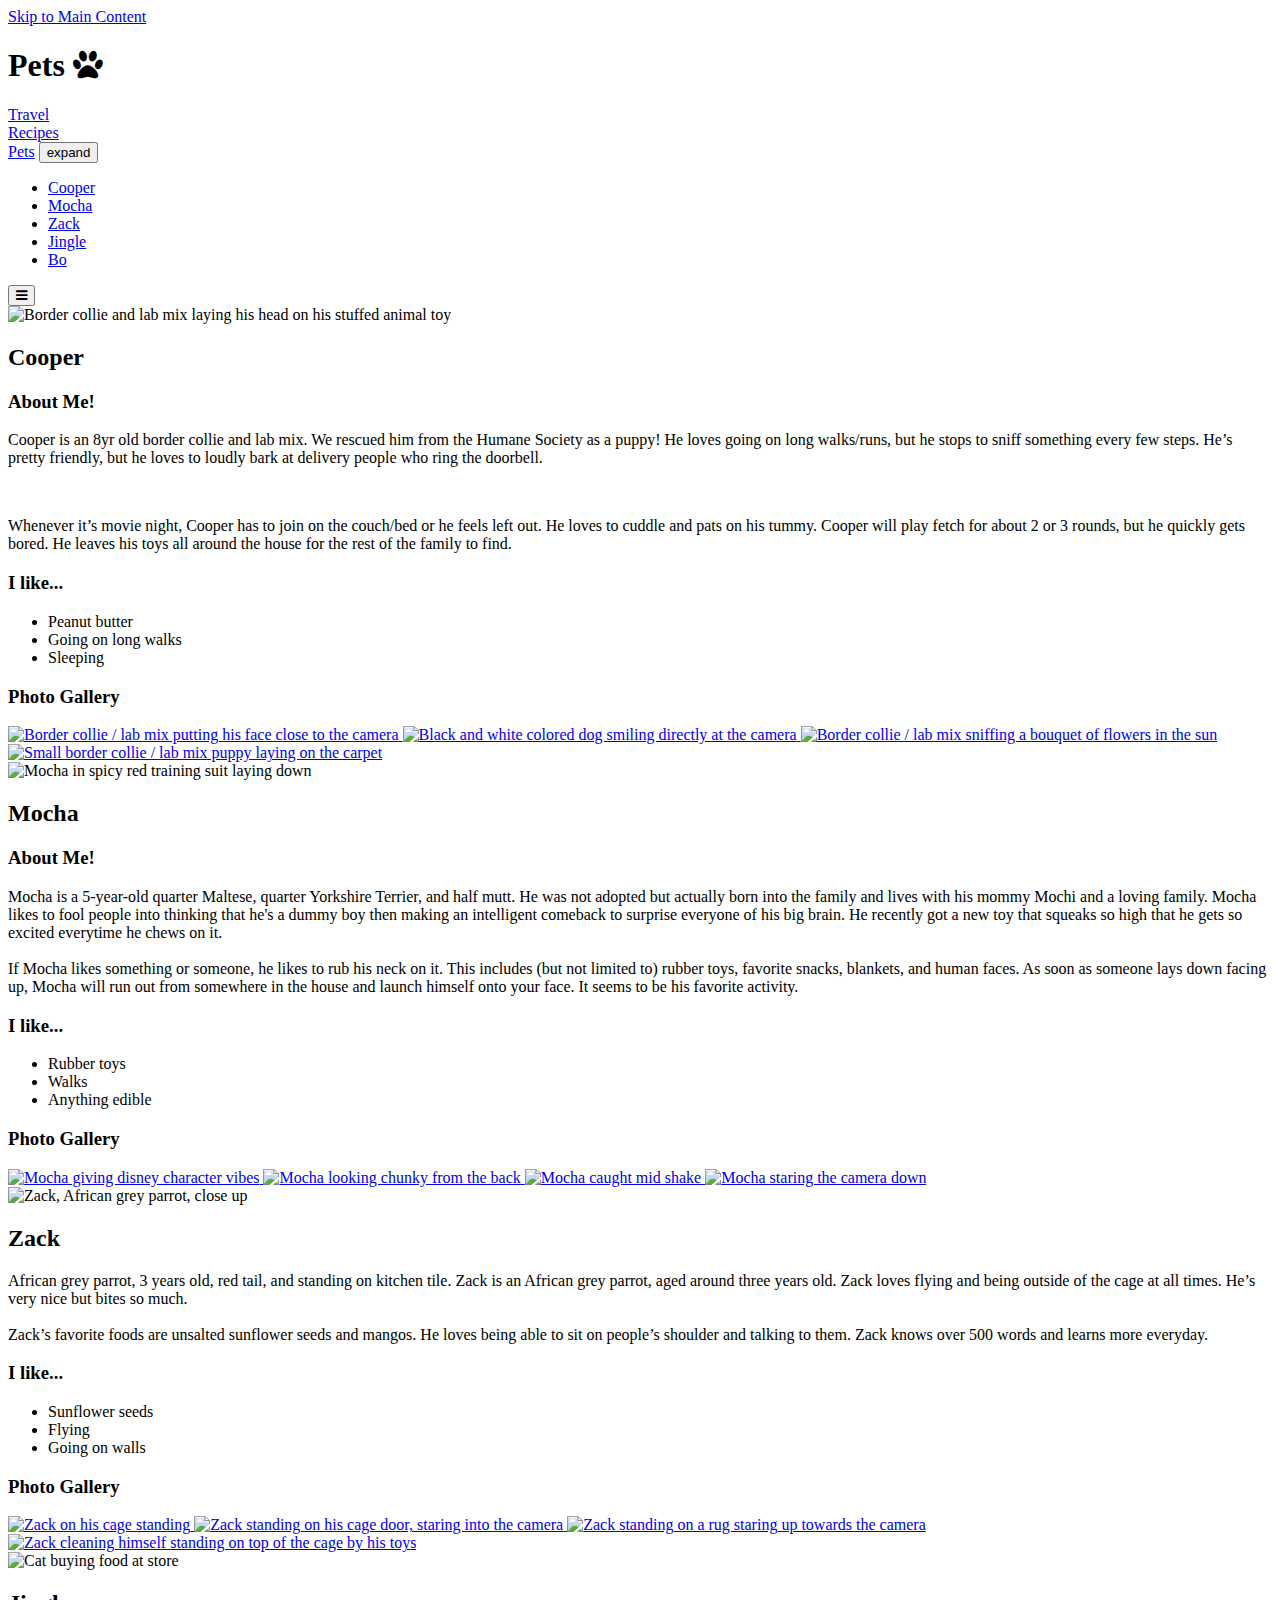
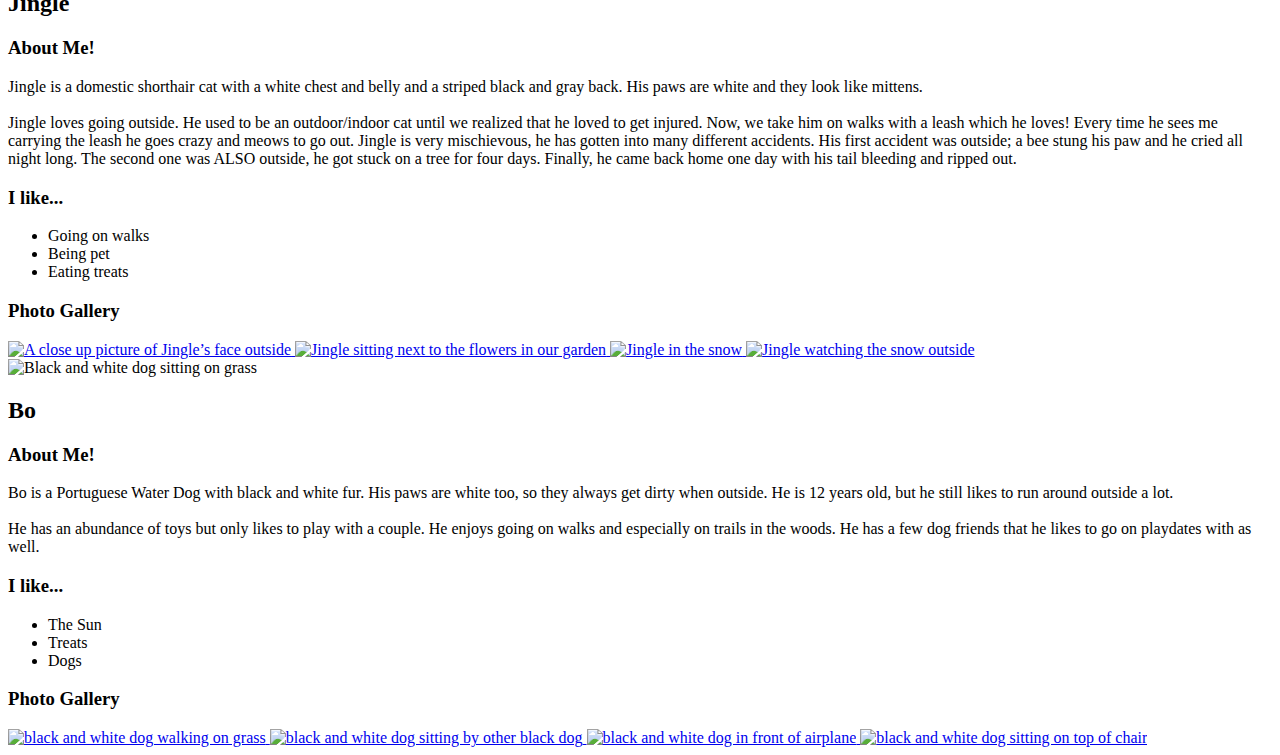
==== pets.html @ 51d429cd "Add files via upload" ====
<!DOCTYPE html>
<html lang="en">
<head>
    <meta charset="UTF-8">
    <meta name="viewport" content="width=device-width, initial-scale=1.0">
    <link href="dist/css/lightbox.css" rel="stylesheet">
    <link rel="stylesheet" href="css/reset.css">
    <link rel="stylesheet" href="css/style1.css">
    <link rel="stylesheet" href="https://cdnjs.cloudflare.com/ajax/libs/font-awesome/4.7.0/css/font-awesome.min.css">
    <link rel="stylesheet" href="https://fonts.googleapis.com/css2?family=Barlow+Condensed:wght@600&family=Montserrat:wght@300&display=swap">
    <title>Pets</title>
</head>
<body>
    <a href ="#main" id= "skip" >Skip to Main Content</a>
    <nav>
            <div class="topnav">
                <h1>Pets
                    <i class="fa fa-paw"></i></h1>
                <!-- Navigation links (hidden by default) -->
                <div id="myLinks">
                    <li class="head">
                        <a href="index.html">Travel</a>
                      </li>
                    <li class="head">
                        <a href="recipes.html">Recipes</a>
                    </li>
                    <li class="current head">
                        <a href="pets.html">Pets</a>
                        <button class="accordion">expand</button>
                        <div class="panel">
                            <ul class="column_list">
                                <li><a href ="#cooper">Cooper</a></li>
                                <li><a href ="#mocha">Mocha</a></li>
                                <li><a href ="#zack">Zack</a></li>
                                <li><a href ="#jingle">Jingle</a></li>
                                <li><a href ="#bo">Bo</a></li>
                            </ul>
                        </div>
                    </li>
                </div>
                <!-- "Hamburger menu" / "Bar icon" to toggle the navigation links -->
                <button class="icon" onclick="myFunction()" aria-label="Toggle Navigation Menu">
                <i class="fa fa-bars" alt="Hamburger menu link"></i>
                </a>
            </div>

    </nav>

    <main id="main">
        <div id="cooper" class="pet_name">
            <div class="pet_thumb">
                <img src ="images/cooper.jpeg" alt="Border collie and lab mix laying his head on his stuffed animal toy" width="400">
                <h2>Cooper</h2>
            </div>
            <div class="tile">
                <div class="tile__face tile__face--front">
                    <h3>About Me!</h3>
            
                    <p>Cooper is an 8yr old border collie and lab mix. We rescued him from the Humane Society as a puppy! He loves going on long walks/runs, but he stops to sniff something every few steps. He’s pretty friendly, but he loves to loudly bark at delivery people who ring the doorbell.</p> 
                    <br>
                    <p>Whenever it’s movie night, Cooper has to join on the couch/bed or he feels left out. He loves to cuddle and pats on his tummy. Cooper will play fetch for about 2 or 3 rounds, but he quickly gets bored. He leaves his toys all around the house for the rest of the family to find.</p>
        
                </div>
                <div class="tile__face tile__face--back">
                    <h3>I like...</h3>
                    <ul class="likes">
                        <li>Peanut butter</li>
                        <li>Going on long walks</li>
                        <li>Sleeping</li>
                    </ul>
                </div>
            </div>
        </div>

            
        <h3>Photo Gallery</h3>
        <div class="pets_gallery">
            <a href = "images/cooper_closeup.JPG" target="_blank" data-lightbox="cooper" data-title="Cooper Up-close" data-alt="Border collie / lab mix putting his face close to the camera">
                <img src ="images/cooper_closeup.JPG" alt="Border collie / lab mix putting his face close to the camera" width="200">
            </a>
            <a href = "images/cooper_smiling.JPG" target="_blank" data-lightbox="cooper" data-title="Cooper Smiling" data-alt="Black and white colored dog smiling directly at the camera">
                <img src ="images/cooper_smiling.JPG" alt="Black and white colored dog smiling directly at the camera" width="200">
            </a>
            <a href = "images/cooper_flowers.jpeg" target="_blank" data-lightbox="cooper" data-title="Cooper and Flowers" data-alt="Border collie / lab mix sniffing a bouquet of flowers in the sun">
                <img src ="images/cooper_flowers.jpeg" alt="Border collie / lab mix sniffing a bouquet of flowers in the sun" width="200">
            </a>
            <a href = "images/cooper_puppy.JPG" target="_blank" data-lightbox="cooper" data-title="Baby Cooper" data-alt="Small border collie / lab mix puppy laying on the carpet">
                <img src ="images/cooper_puppy.JPG" alt="Small border collie / lab mix puppy laying on the carpet" width="200">
            </a>
        </div>
        

        <div id="mocha" class="pet_name">
            <div class="pet_thumb">
                <img src="images/mocha.jpeg" width = "400" alt="Mocha in spicy red training suit laying down">
                <h2>Mocha</h2>
            </div>
            <div class="tile">
                <div class="tile__face tile__face--front">
                    <h3>About Me!</h3>
            
                    <p>Mocha is a 5-year-old quarter Maltese, quarter Yorkshire Terrier, and half mutt. He was not adopted but actually born into the family and lives with his mommy Mochi and a loving family. Mocha likes to fool people into thinking that he's a dummy boy then making an intelligent comeback to surprise everyone of his big brain. He recently got a new toy that squeaks so high that he gets so excited everytime he chews on it.
                        <br><br>
                    If Mocha likes something or someone, he likes to rub his neck on it. This includes (but not limited to) rubber toys, favorite snacks, blankets, and human faces. As soon as someone lays down facing up, Mocha will run out from somewhere in the house and launch himself onto your face. It seems to be his favorite activity.</p>
        
                </div>
                <div class="tile__face tile__face--back">
                    <h3>I like...</h3>
                    <ul class="likes">
                        <li>Rubber toys</li>
                        <li>Walks</li>
                        <li>Anything edible</li>
                    </ul>
                </div>
            </div>
        </div>

            
        <h3>Photo Gallery</h3>
        <div class="pets_gallery">
            <a href = "images/disney_mocha.jpeg" target="_blank" data-lightbox="mocha" data-title="Disney Vibe Mocha" data-alt="Mocha giving disney character vibes">
                <img src="images/disney_mocha.jpeg" width ="200" alt = "Mocha giving disney character vibes">
            </a>
            <a href = "images/chunky_mocha.jpg" target="_blank" data-lightbox="mocha" data-title="Chunky Mocha" data-alt="Mocha looking chunky from the back">
                <img src="images/chunky_mocha.jpg"  width ="200" alt="Mocha looking chunky from the back">
            </a>
            <a href = "images/whirlwind_mocha.jpeg" target="_blank" data-lightbox="mocha" data-title="Whirlwind Mocha" data-alt="Mocha caught mid shake">
                <img src="images/whirlwind_mocha.jpeg"  width ="200" alt="Mocha caught mid shake">
            </a>
            <a href = "images/sleazy_mocha.jpeg" target="_blank" data-lightbox="mocha" data-title="Mocha's Stare" data-alt="Mocha staring the camera down">
                <img src="images/sleazy_mocha.jpeg"  width ="200" alt="Mocha staring the camera down">
            </a>
        </div>
    </div>

        <div id="zack" class="pet_name">
            <div class="pet_thumb">
                <img src="images/zamzam4.jpg" width = "400" alt="Zack, African grey parrot, close up">
                <h2>Zack</h2>
            </div>
            <div class="tile">
                <div class="tile__face tile__face--front">

                    <p>African grey parrot, 3 years old, red tail, and standing on kitchen tile. Zack is an African grey parrot, aged around three years old. Zack loves flying and being outside of the cage at all times. He’s very nice but bites so much.
                    <br><br>
                    Zack’s favorite foods are unsalted sunflower seeds and mangos. He loves being able to sit on people’s shoulder and talking to them. Zack knows over 500 words and learns more everyday.</p>
                </div>
                <div class="tile__face tile__face--back">
                    <h3>I like...</h3>
                    <ul class="likes">
                        <li>Sunflower seeds</li>
                        <li>Flying</li>
                        <li>Going on walls</li>
                    </ul>
                </div>
            </div>
        </div>


            
        <h3>Photo Gallery</h3>
        <div class="pets_gallery">
            <a href = "images/zamzam1.jpg" target="_blank" data-lightbox="zamzam" data-title="Zack on Cage" data-alt="Zack on his cage standing">
                <img src="images/zamzam1.jpg" width ="200" alt = "Zack on his cage standing">
            </a>
            <a href = "images/zamzam2.jpg" target="_blank" data-lightbox="zamzam" data-title="Zack Staring into Camera" data-alt="Zack standing on his cage door, staring into the camera">
                <img src="images/zamzam2.jpg"  width ="200" alt="Zack standing on his cage door, staring into the camera">
            </a>
            <a href = "images/zamzam3.jpg" target="_blank" data-lightbox="zamzam" data-title="Zack on Carpet" data-alt="Zack standing on a rug staring up towards the camera">
                <img src="images/zamzam3.jpg"  width ="200" alt="Zack standing on a rug staring up towards the camera">
            </a>
            <a href = "images/zamzam5.jpg" target="_blank" data-lightbox="zamzam" data-title="Zack Cleaning" data-alt="Zack cleaning himself standing on top of the cage by his toys">
                <img src="images/zamzam5.jpg"  width ="200" alt="Zack cleaning himself standing on top of the cage by his toys">
            </a>
        </div>
    </div>

        <div id="jingle" class="pet_name">
            <div class="pet_thumb">
                <img src="images/jingle.jpg" width = "400" alt="Cat buying food at store">
                <h2>Jingle</h2>
            </div>
            <div class="tile">
                <div class="tile__face tile__face--front">
                    <h3>About Me!</h3>
            
                    <p>Jingle is a domestic shorthair cat with a white chest and belly and a striped black and gray back. His paws are white and they look like mittens.
                        <br><br>
                    Jingle loves going outside. He used to be an outdoor/indoor cat until we realized that he loved to get injured. Now, we take him on walks with a leash which he loves! Every time he sees me carrying the leash he goes crazy and meows to go out. Jingle is very mischievous, he has gotten into many different accidents. His first accident was outside; a bee stung his paw and he cried all night long. The second one was ALSO outside, he got stuck on a tree for four days. Finally, he came back home one day with his tail bleeding and ripped out. </p>
        
                </div>
                <div class="tile__face tile__face--back">
                    <h3>I like...</h3>
                    <ul class="likes">
                        <li>Going on walks</li>
                        <li>Being pet</li>
                        <li>Eating treats</li>
                    </ul>
                </div>
            </div>
        </div>
            
        <h3>Photo Gallery</h3>
        <div class="pets_gallery">
            <a href = "images/jingle_outside.jpg" target="_blank" data-lightbox="jingle" data-title="Jingle Outside" data-alt="A close up picture of Jingle’s face outside">
                <img src="images/jingle_outside.jpg" width ="200" alt = "A close up picture of Jingle’s face outside">
            </a>
            <a href = "images/jingle_flowers.jpg" target="_blank" data-lightbox="jingle" data-title="Jingle with Flowers" data-alt="Jingle sitting next to the flowers in our garden">
                <img src="images/jingle_flowers.jpg"  width ="200" alt="Jingle sitting next to the flowers in our garden">
            </a>
            <a href = "images/jingle_snow.jpg" target="_blank" data-lightbox="jingle" data-title="Jingle and Snow" data-alt="Jingle in the snow">
                <img src="images/jingle_snow.jpg"  width ="200" alt="Jingle in the snow">
            </a>
            <a href = "images/jingle_window.jpg" target="_blank" data-lightbox="jingle" data-title="Jingle Watching Snow" data-alt="Jingle watching the snow outside">
                <img src="images/jingle_window.jpg"  width ="200" alt="Jingle watching the snow outside">
            </a>
        </div>
    </div>


    <div id="bo" class="pet_name">
        <div class="pet_thumb">
            <img src="images/bo.jpg" width = "400" alt="Black and white dog sitting on grass">
            <h2>Bo</h2>
        </div>
        <div class="tile">
            <div class="tile__face tile__face--front">
                <h3>About Me!</h3>
        
                <p>Bo is a Portuguese Water Dog with black and white fur. His paws are white too, so they always get dirty when outside. He is 12 years old, but he still likes to run around outside a lot.
                <br><br>
                He has an abundance of toys but only likes to play with a couple. He enjoys going on walks and especially on trails in the woods. He has a few dog friends that he likes to go on playdates with as well.</p>
    
            </div>
            <div class="tile__face tile__face--back">
                <h3>I like...</h3>
                <ul class="likes">
                    <li>The Sun</li>
                    <li>Treats</li>
                    <li>Dogs</li>
                </ul>
            </div>
        </div>
    </div>
            <h3>Photo Gallery</h3>
            <div class="pets_gallery">
                <a href = "images/bo_walking.jpg" target="_blank" data-lightbox="bo" data-title="Bo Walking" data-alt="black and white dog walking on grass">
                    <img src="images/bo_walking.jpg" width ="200" alt = "black and white dog walking on grass">
                </a>
                <a href = "images/bo_and_friend.jpg" target="_blank" data-lightbox="bo" data-title="Bo and Friend" data-alt="Jblack and white dog sitting by other black dog">
                    <img src="images/bo_and_friend.jpg"  width ="200" alt="black and white dog sitting by other black dog">
                </a>
                <a href = "images/bo_plane.jpg" target="_blank" data-lightbox="bo" data-title="Bo with Plane" data-alt="black and white dog in front of airplane">
                    <img src="images/bo_plane.jpg"  width ="200" alt="black and white dog in front of airplane">
                </a>
                <a href = "images/bo_chair.jpg" target="_blank" data-lightbox="bo" data-title="Bo Sitting" data-alt="black and white dog sitting on top of chair">
                    <img src="images/bo_chair.jpg"  width ="200" alt="black and white dog sitting on top of chair">
                </a>
            </div>
        </div>

    </main>
    <script src="../js/mobilemenu.js"></script>
    <script src = "../js/flip_card.js"></script>
    <script src="dist/js/lightbox-plus-jquery.js"></script>
    <script>
        lightbox.option({
          'resizeDuration': 500,
          'wrapAround': true,
          'maxHeight': 500,
          'fadeDuration': 500
        })

        var acc = document.getElementsByClassName("accordion");
        var i;
        
        for (i = 0; i < acc.length; i++) {
          acc[i].addEventListener("click", function() {
            this.classList.toggle("alive");
            var panel = this.nextElementSibling;
            if (panel.style.display === "block") {
              panel.style.display = "none";
            } else {
              panel.style.display = "block";
            }
          });
        }

        const columnList = document.querySelector(".column-list");
        const listItems = columnList.querySelectorAll("li");
        const columnCount = Math.ceil(listItems.length);

        columnList.style.columnCount = columnCount;

    </script>
</body>
</html>
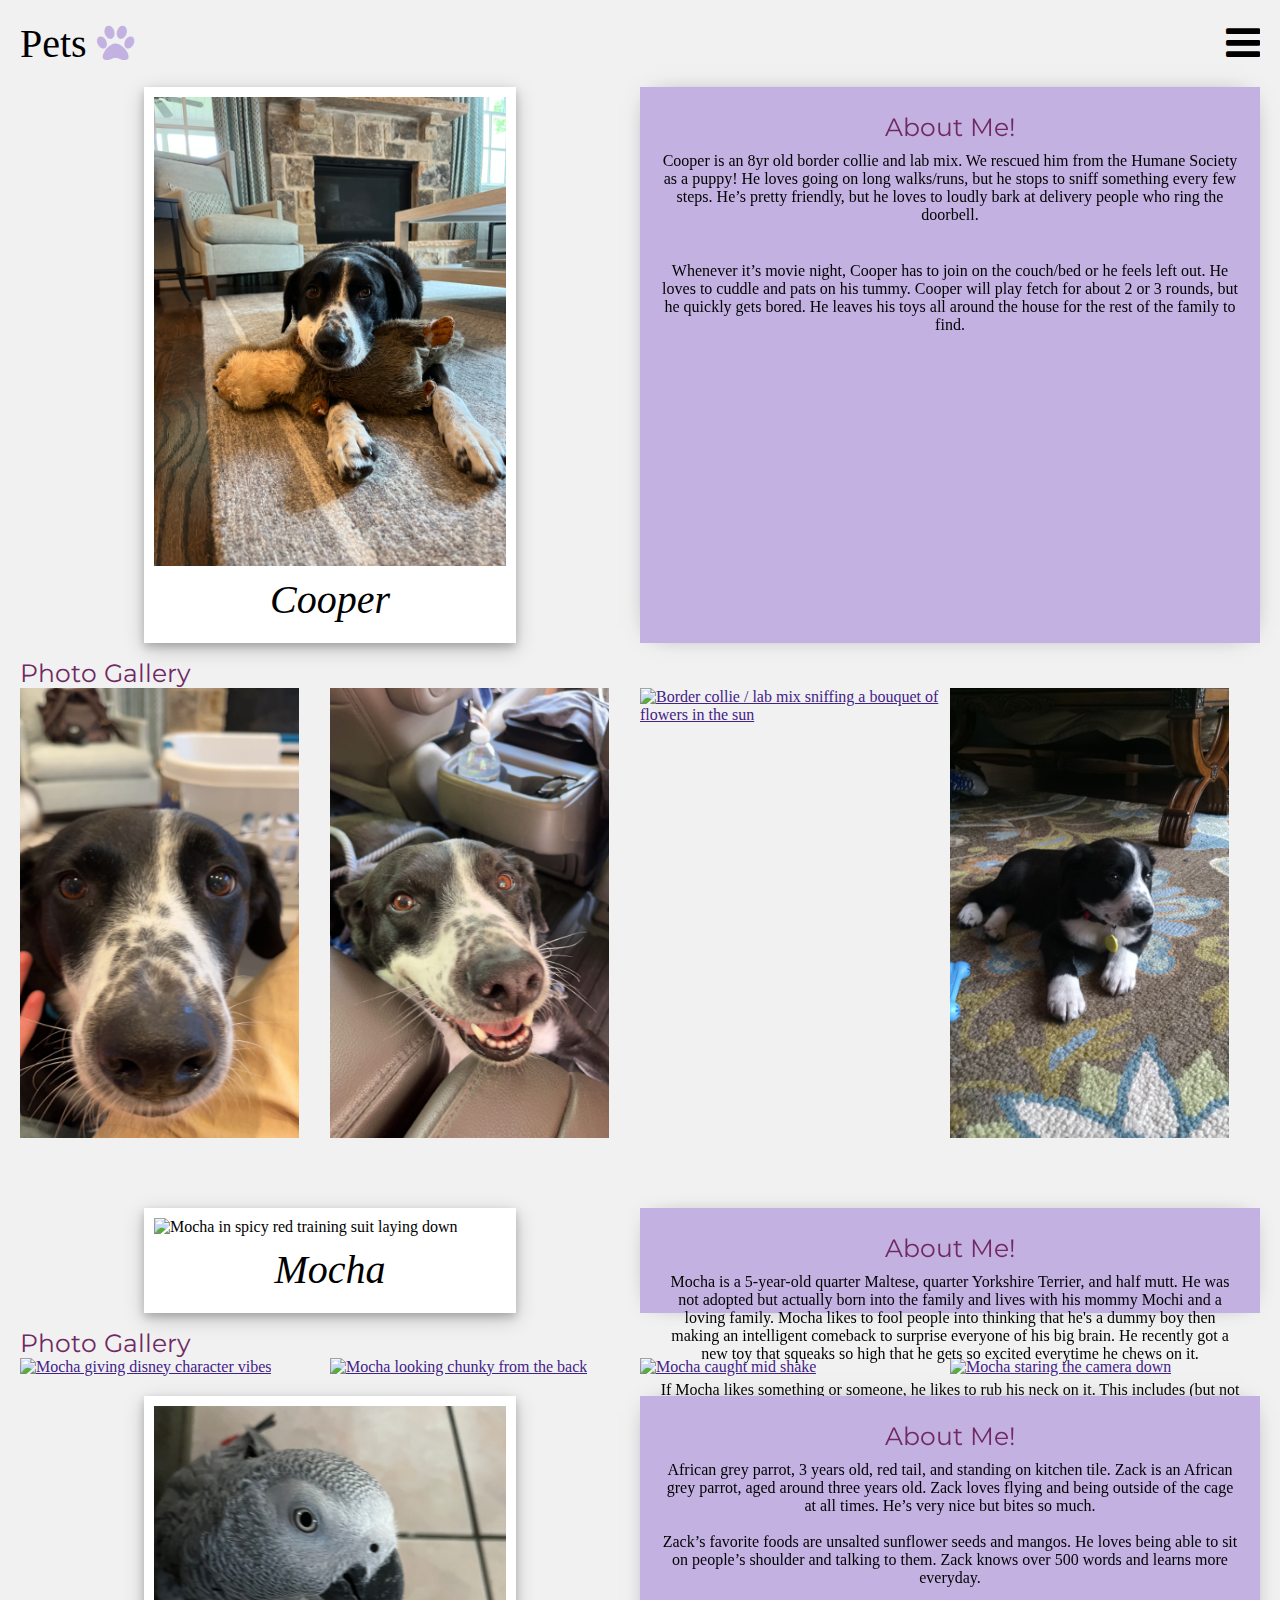
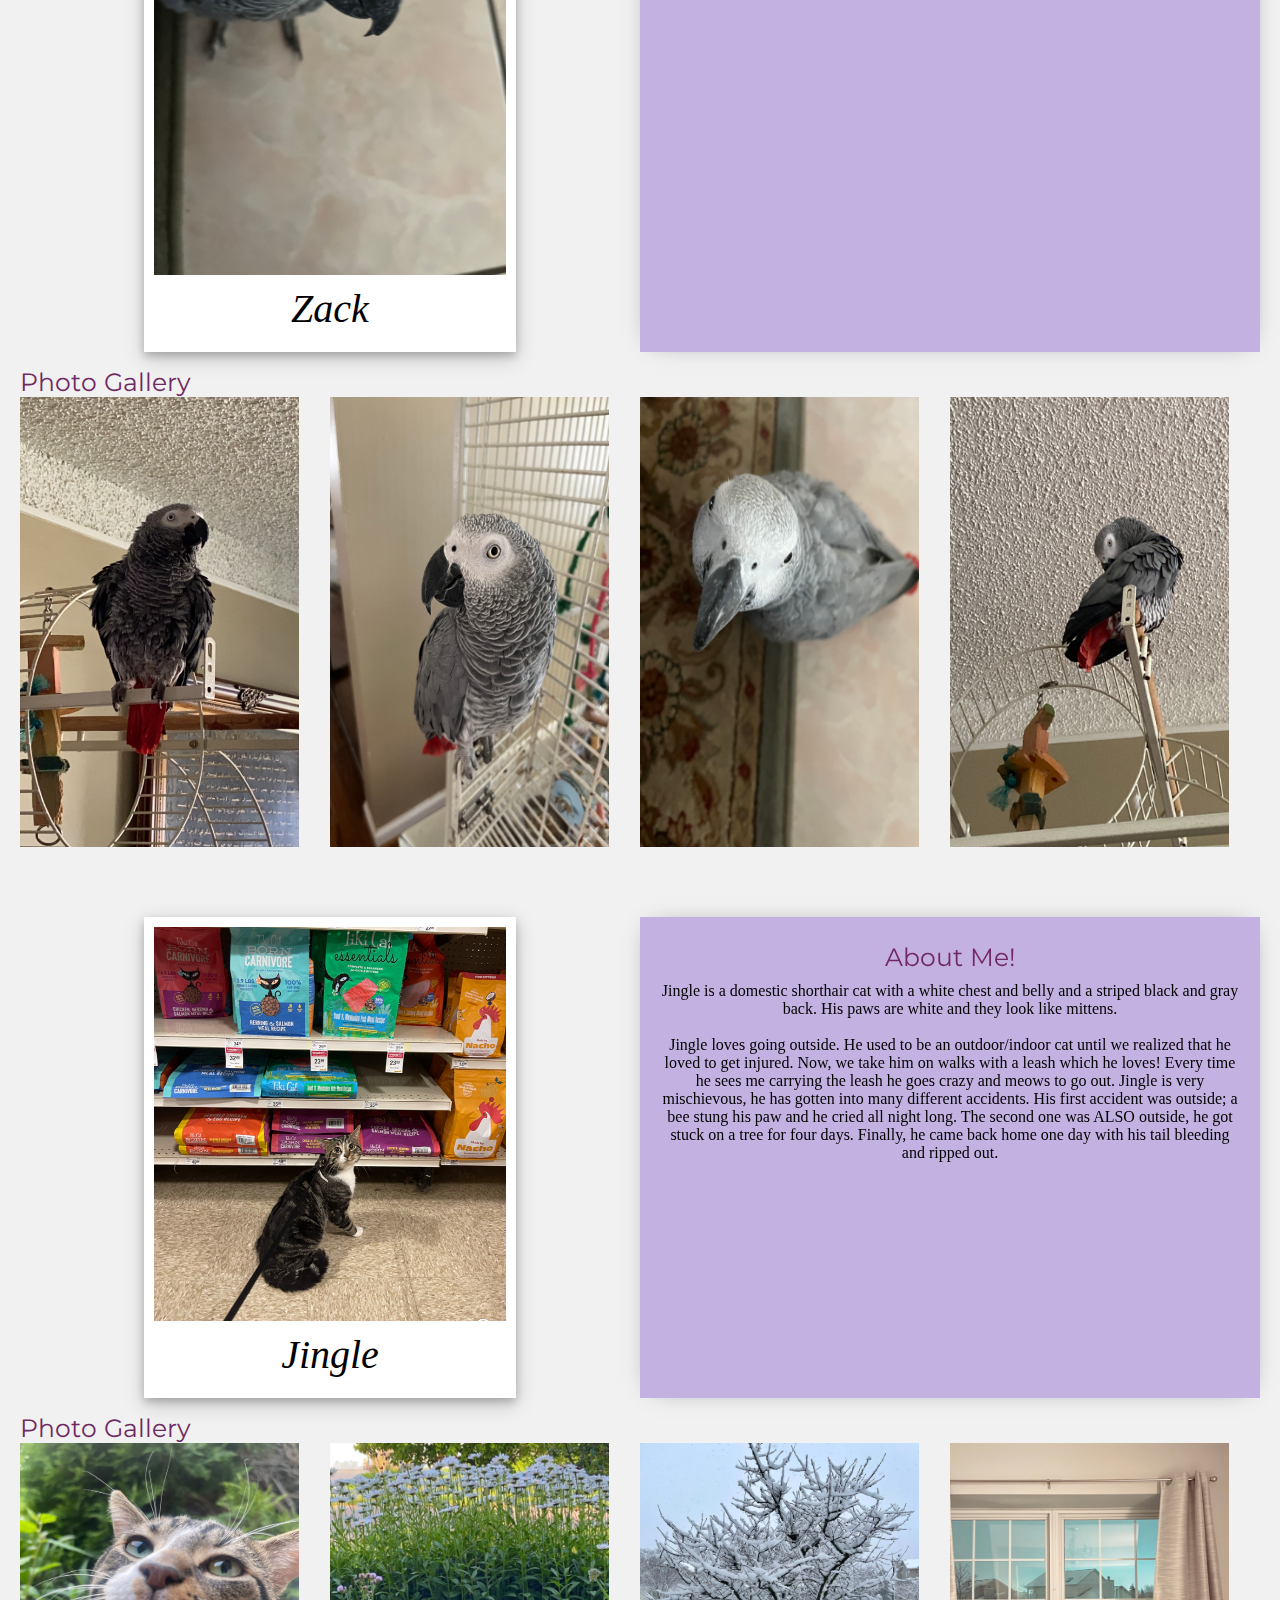
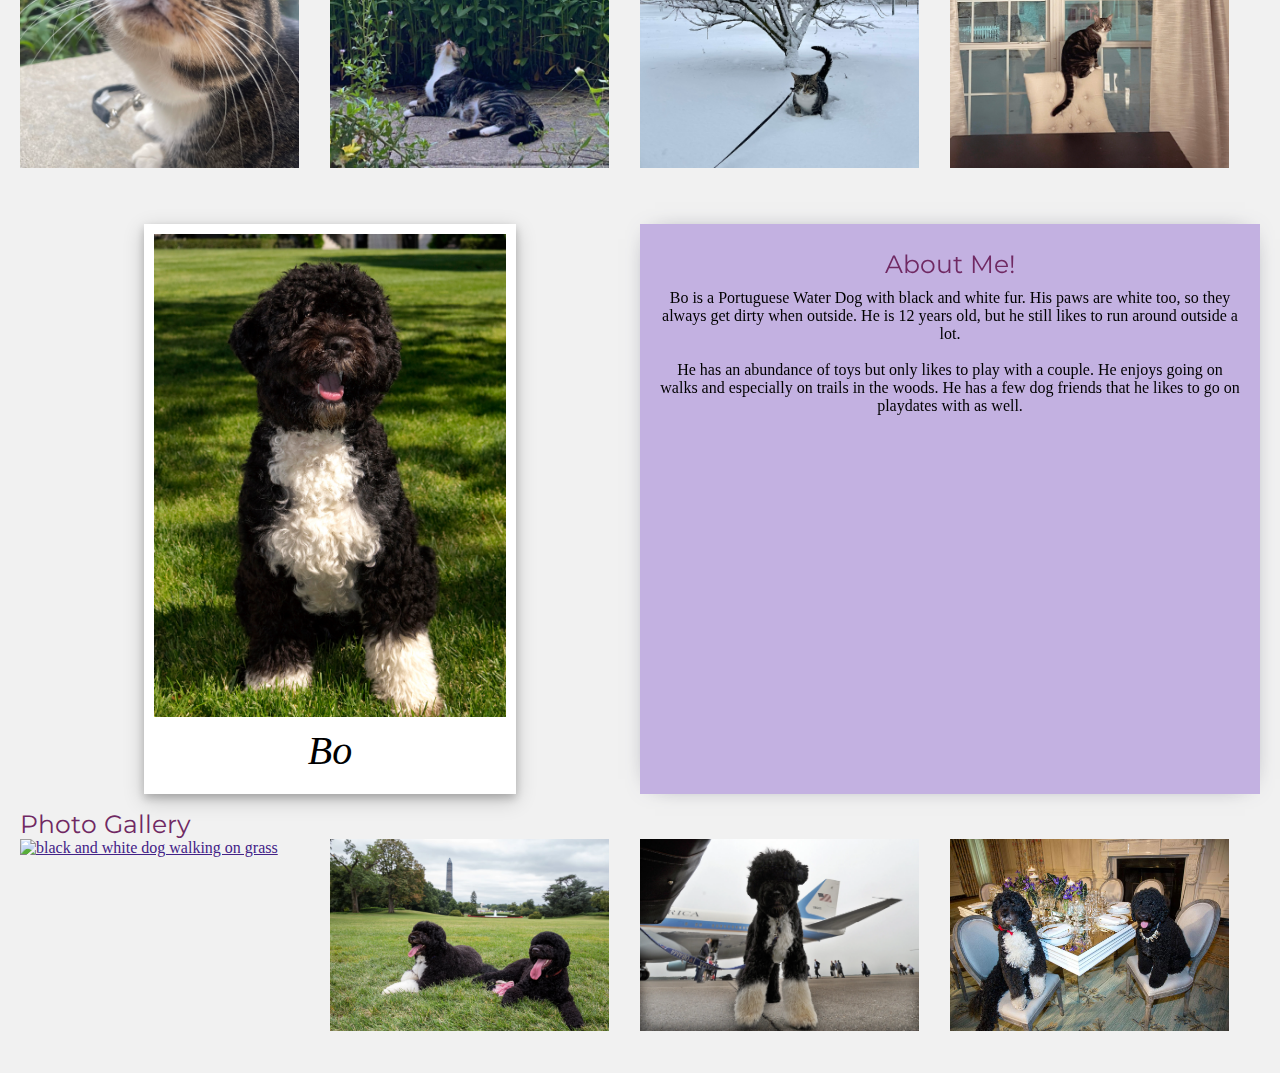
==== commit 608093fa: "Update pets.html" ====
--- a/pets.html
+++ b/pets.html
@@ -140,7 +140,7 @@
             </div>
             <div class="tile">
                 <div class="tile__face tile__face--front">
-
+                    <h3>About Me!</h3>
                     <p>African grey parrot, 3 years old, red tail, and standing on kitchen tile. Zack is an African grey parrot, aged around three years old. Zack loves flying and being outside of the cage at all times. He’s very nice but bites so much.
                     <br><br>
                     Zack’s favorite foods are unsalted sunflower seeds and mangos. He loves being able to sit on people’s shoulder and talking to them. Zack knows over 500 words and learns more everyday.</p>
--- a/css/style1.css
+++ b/css/style1.css
@@ -0,0 +1,438 @@
+body {
+    background-color: #f1f1f1;
+    margin: 20px;
+}
+#skip {
+    position: absolute;
+    left: -10000px;
+    top: auto;
+    width: 1px;
+    height: 1px;
+    overflow: hidden;
+  }
+
+#skip:focus {
+    position: static;
+    width: auto;
+    height: auto;
+}
+
+h1 {
+    font-size: 40px;
+    background-color: #f1f1f1;
+}
+
+h1 i {
+    color: #C3B1E1;
+}
+
+.head ul {
+    display: grid;
+}
+
+#home {
+    background-color:#f1f1f1;
+}
+
+.topnav {
+    overflow: hidden;
+    background-color: #f1f1f1;
+    position: relative;
+}
+
+.topnav #myLinks {
+    display: none;
+    padding: 5px;
+}
+
+
+.topnav a {
+    color: black;
+    font-size: 20px;
+    display: block;
+}
+
+.topnav li a{
+    margin: 5px;
+}
+  
+.topnav button.icon {
+    background: #f1f1f1;
+    display: block;
+    position: absolute;
+    font-size: 40px;
+    right: 0;
+    top: 0;
+}
+
+.topnav button.icon:hover {
+    color: #C3B1E1;
+}
+
+#main_nav {
+    grid-template-columns: 1fr;
+}
+
+.head {
+text-align: left;
+}
+
+.head ul {
+display: grid;
+}
+
+.column_list li {
+    border: dashed black 1px;
+}
+
+.column_list {
+    margin-bottom: 5px;
+}
+
+nav li {
+    list-style-type: none;
+    border: solid black 1px;
+}
+
+#myLinks li.current {
+    background-color: #C3B1E1;
+}
+
+.accordion {
+color: rgba(0, 0, 0, 0);
+cursor: pointer;
+width: 100%;
+border: none;
+outline: none;
+transition: 0.4s;
+padding-right: 10px;
+}
+
+.accordion:after {
+content: "\02795"; 
+font-size: 13px;
+color: #777;
+float: right;
+margin-left: 5px;
+}
+
+.alive:after {
+    content: "\2796"; 
+}
+
+.panel {
+padding: 0 18px;
+display: none;
+overflow: hidden;
+}
+
+.column-list {
+column-gap: 20px;
+padding: 0;
+list-style-type: none;
+text-align: center;
+}
+
+.column-list li {
+margin: 0 0 10px;
+}      
+
+a {
+    text-decoration: underline;
+    color: #432287;
+}
+
+a:hover {
+    color: purple;
+    font-size: 30px;
+}
+
+a:focus {
+    color: purple;
+    font-size: 30px;
+}
+
+figure img:hover {
+    opacity: 0.7;
+}
+
+figure img:focus {
+    opacity: 0.7;
+}
+
+.fa-plane, .fa-cutlery, .fa-paw {
+    animation-name: shake;
+    animation-duration: 1s;
+    animation-iteration-count: 5;
+}
+
+.tabcontent ol li {
+    list-style-type: upper-roman;
+    list-style-position: inside;
+}
+
+.tabcontent ul li {
+    list-style-type: circle;
+    list-style-position: inside;
+}
+
+
+@keyframes shake { 
+    0% { 
+        transform: rotate(5deg); 
+    } 
+  
+    25% { 
+        transform: rotate(-6deg); 
+    } 
+  
+    50% { 
+        transform: rotate(5deg); 
+    } 
+  
+    75% { 
+        transform: rotate(-6deg); 
+    } 
+  
+    100% { 
+        transform: rotate(5deg); 
+    } 
+}
+
+h3 {
+    font-size: 25px;
+    color: #702963;
+    font-family: 'Montserrat', sans-serif;
+    padding-top: 15px;
+    
+}
+
+h2 {
+    font-size: 40px;
+    padding-top: 20px;
+    padding-bottom: 5px;
+    font-style: italic;
+}
+
+figure, .pet_thumb, .recipe_thumb{
+    width: 95%;
+    background-color: white;
+    box-shadow: 0 4px 8px 0 rgba(0, 0, 0, 0.2), 0 6px 20px 0 rgba(0, 0, 0, 0.19);
+    margin-bottom: 20px;
+    padding: 10px;
+    margin: 10px auto;
+}
+
+figure img, .pet_thumb img, .recipe_thumb img{
+    width: 100%;
+    display: block;
+    margin: auto;
+}
+  
+figcaption, .pet_thumb h2, .recipe_thumb h2{
+    text-align: center;
+    padding: 10px 20px;
+    
+}
+
+.thumbnail_gif, .thumbnail {
+    color: red;
+    border: 10px solid lightblue;
+    border-image: repeating-linear-gradient( 45deg, red, red 2%, lightblue
+     1%, lightblue 8%) 10;
+     margin-top: 5px;
+}
+
+
+.tile {
+    margin: 20px auto;
+  
+    position: relative;
+    transform-style: preserve-3d;
+    transform-origin: center right;
+    transition: all 0.5s;
+  
+    width: 100%;
+    height: 20rem;
+  
+    color: black;
+
+    background-color:#C3B1E1;
+
+    box-shadow: 0px 0px 25px -15px rgba(66, 68, 90, 1);
+}
+  
+.tile:hover {
+    transform: translateY(-5%);
+    box-shadow: 0px 0px 40px -15px rgba(66, 68, 90, 1);
+}
+  
+.tile__face {
+
+    justify-content: center;
+    align-items: center;
+  
+    position: absolute;
+    width: 100%;
+    height: 100%;
+
+  
+    backface-visibility: hidden; /*hide element on back*/
+}
+  
+.tile__face--back {
+    background-color: #C3B1E1;
+    transform: rotateY(180deg);
+}
+  
+.tile.is-flipped {
+    transform: translateX(-100%) rotateY(-180deg);
+}
+
+ul.likes {
+    list-style-type: circle;
+    list-style-position: inside;
+}
+
+.pets_gallery {
+    display: grid;
+    grid-template-columns: 1fr 1fr;
+}
+
+.pets_gallery img {
+    width: 90%;
+    height: 90%;
+}
+
+.tile__face {
+    padding: 10px;
+}
+
+
+  /* Style the tab */
+.tab {
+    overflow: hidden;
+    border: 1px solid black;
+    background-color: #f1f1f1;
+}
+  
+  /* Style the buttons that are used to open the tab content */
+.tab button {
+    background-color: inherit;
+    float: left;
+    border: none;
+    outline: none;
+    cursor: pointer;
+    padding: 14px 16px;
+    transition: 0.3s;
+}
+  
+  /* Change background color of buttons on hover */
+.tab button:hover {
+    background-color: #ddd;
+}
+  
+  /* Create an active/current tablink class */
+.tab button.active {
+    background-color: #ccc;
+}
+  
+  /* Style the tab content */
+.tabcontent {
+    display: none;
+    padding: 6px 12px;
+    border: 1px solid black;
+    border-top: none;
+}
+
+.recipe_content {
+    margin-top: 10px;
+}
+
+
+
+@media screen and (min-width: 768px) {
+    figure {
+        margin: 10px 0;
+    }
+
+    figure img {
+        width: 100%;
+        height: 80%;
+    }    
+    .gallery {
+        display: grid;
+        grid-template-columns: 1fr 1fr;
+    }
+
+    .main_container {
+        display: grid;
+        grid-template-columns: 1fr 1fr;
+    }
+
+    .thumbnail {
+        width: 100%;
+        height: 100%; 
+        margin-left: 5px;
+    }
+
+    .thumbnail_gif {
+        width: 100%;
+        height: 100%; 
+        margin-right: 5px;
+    }
+
+    .pet_name {
+        display: grid;
+        grid-template-columns: 1fr 1fr;
+        margin-top: 20px;
+    }
+
+    .tile {
+        display: block;
+        margin: auto;
+        height: 100%;
+        text-align: center;
+    }
+
+    .tile p, .likes{
+        padding: 10px;
+    }
+    
+    .pet_thumb, .recipe_thumb {
+        height: 100%;
+        margin: auto;
+    }
+
+    .pets_gallery {
+        grid-template-columns: 1fr 1fr 1fr 1fr;
+    }
+    .recipe_content {
+        display: grid;
+        grid-template-columns: 1fr 1fr;
+    }
+
+}
+
+@media screen and (min-width: 1200px) {
+    .gallery {
+        display: grid;
+        grid-template-columns: 1fr 1fr 1fr 1fr 1fr;
+    }
+
+    .pet_thumb, .recipe_thumb {
+        width: 60%;
+        height: 100%;
+    }
+
+} 
+
+@media (prefers-reduced-motion: reduce) {
+    h1 {
+        animation: none;
+    }
+    .thumbnail_gif {
+        display: none;
+    }
+}
+
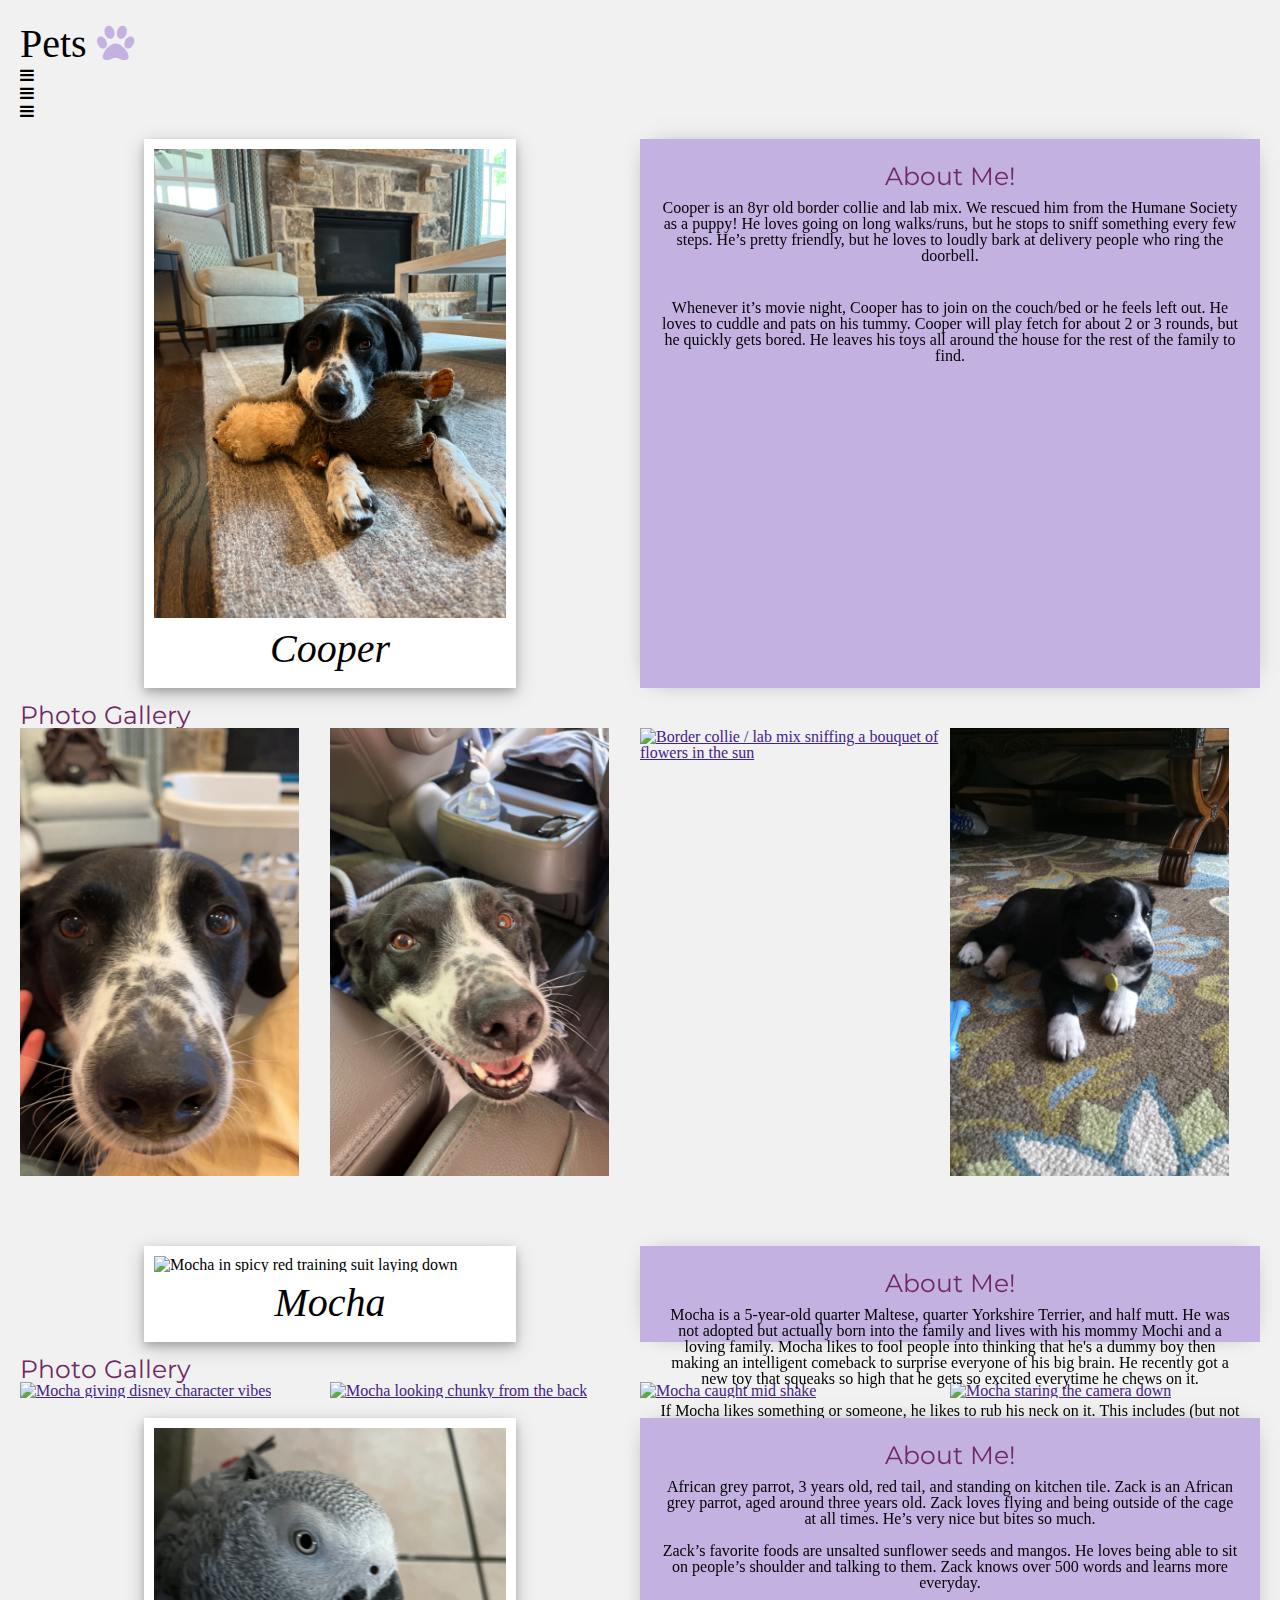
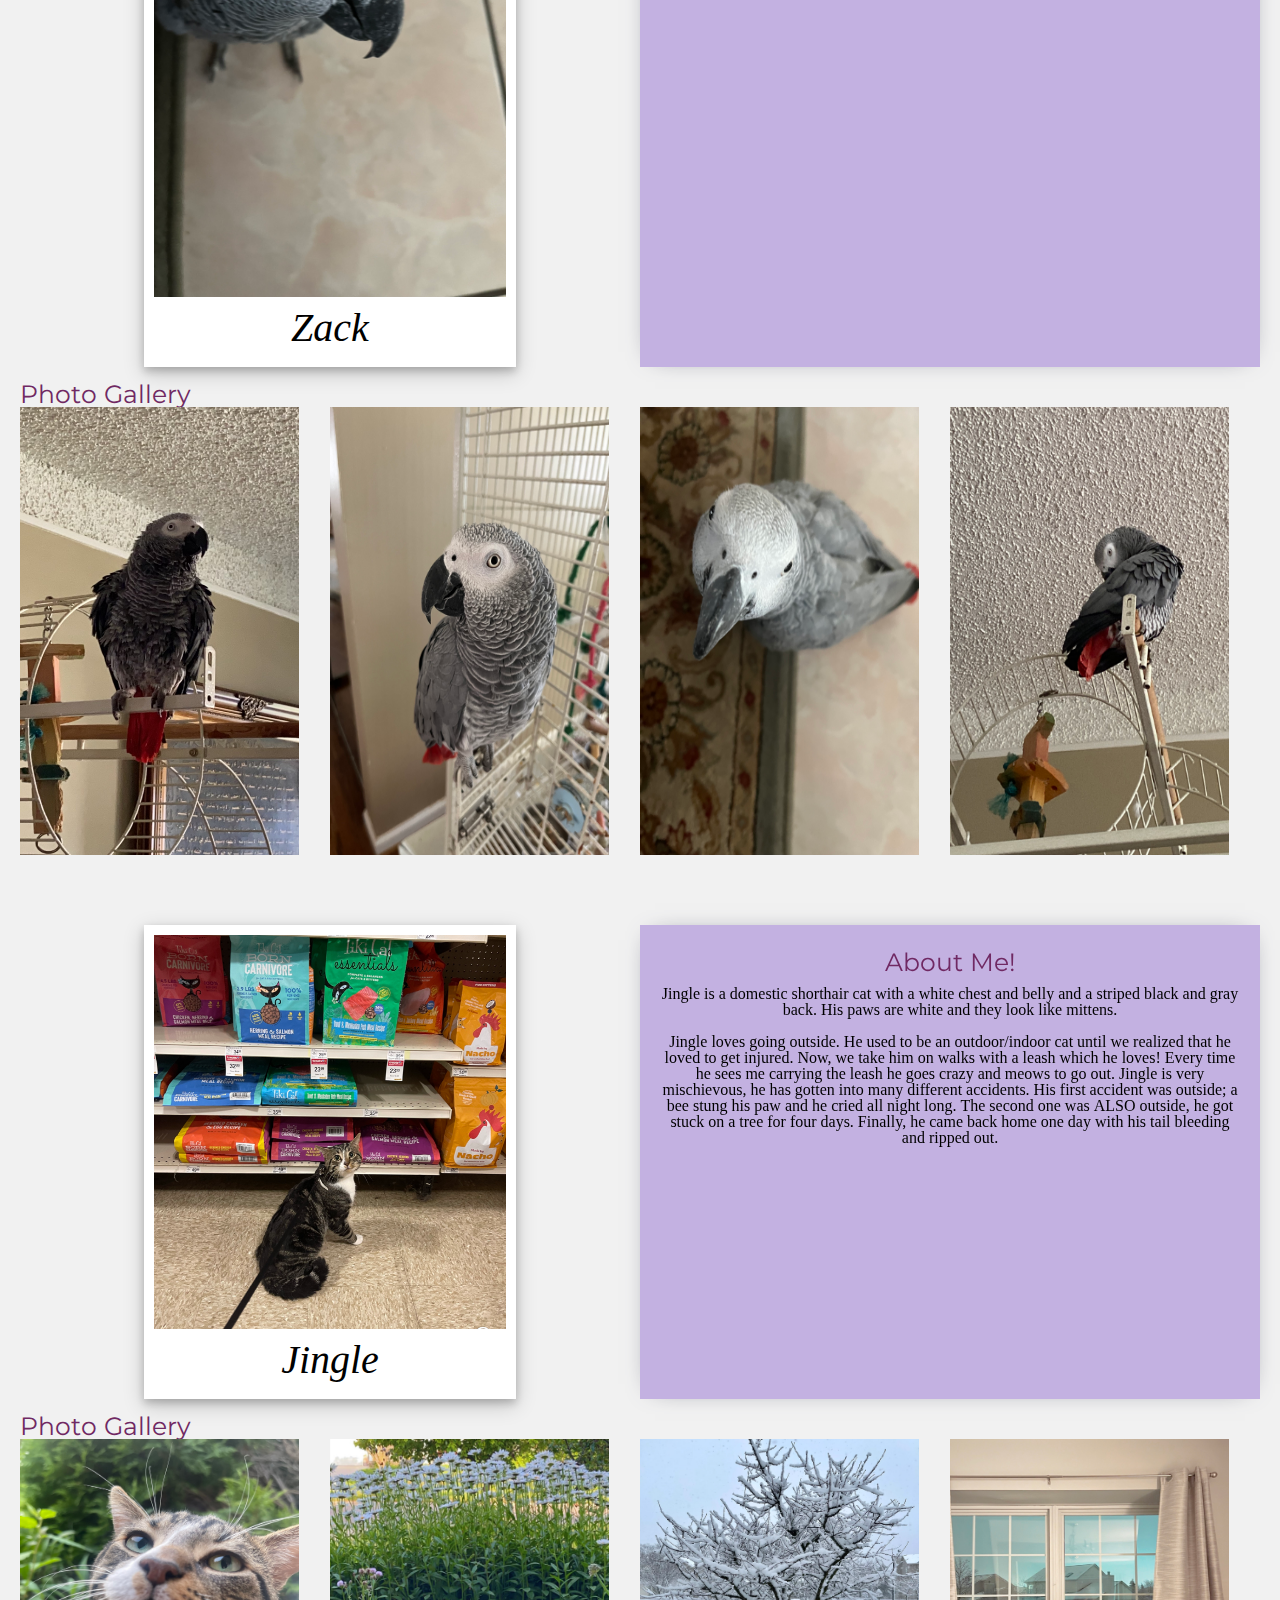
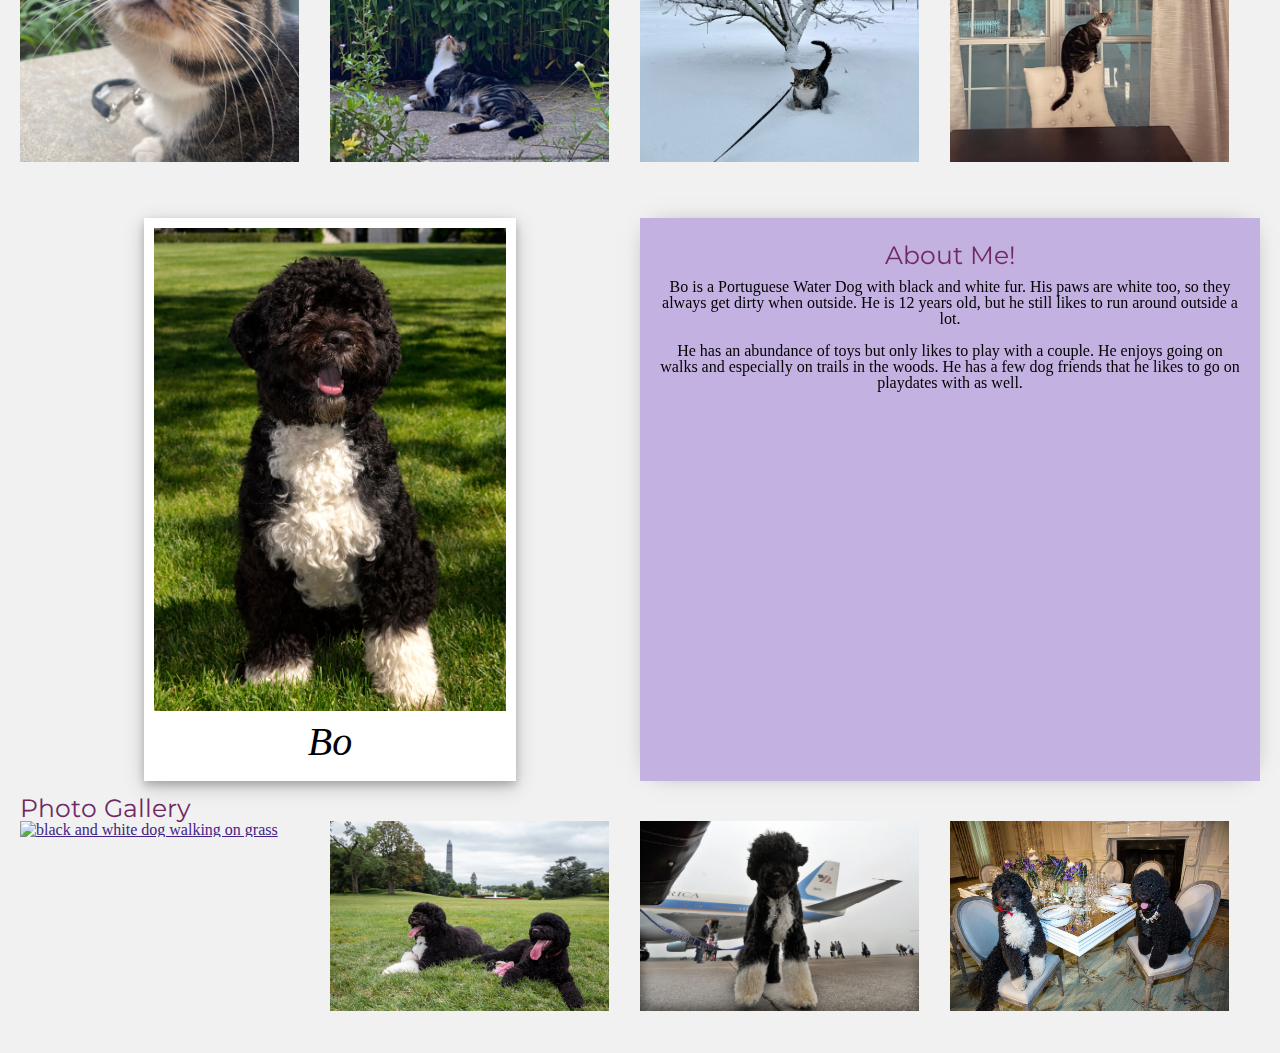
==== commit a7d178a2: "Update pets.html" ====
--- a/pets.html
+++ b/pets.html
@@ -39,9 +39,9 @@
                     </li>
                 </div>
                 <!-- "Hamburger menu" / "Bar icon" to toggle the navigation links -->
-                <button class="icon" onclick="myFunction()" aria-label="Toggle Navigation Menu">
-                <i class="fa fa-bars" alt="Hamburger menu link"></i>
-                </a>
+                <button class="icon" onclick="myFunction()" aria-label="Toggle Navigation Menu"></button>
+                <i class="fa fa-bars" </i>
+                
             </div>
 
     </nav>
@@ -131,7 +131,7 @@
                 <img src="images/sleazy_mocha.jpeg"  width ="200" alt="Mocha staring the camera down">
             </a>
         </div>
-    </div>
+    
 
         <div id="zack" class="pet_name">
             <div class="pet_thumb">
@@ -173,7 +173,7 @@
                 <img src="images/zamzam5.jpg"  width ="200" alt="Zack cleaning himself standing on top of the cage by his toys">
             </a>
         </div>
-    </div>
+    
 
         <div id="jingle" class="pet_name">
             <div class="pet_thumb">
@@ -215,7 +215,7 @@
                 <img src="images/jingle_window.jpg"  width ="200" alt="Jingle watching the snow outside">
             </a>
         </div>
-    </div>
+    
 
 
     <div id="bo" class="pet_name">
@@ -257,11 +257,11 @@
                     <img src="images/bo_chair.jpg"  width ="200" alt="black and white dog sitting on top of chair">
                 </a>
             </div>
-        </div>
+        
 
     </main>
-    <script src="../js/mobilemenu.js"></script>
-    <script src = "../js/flip_card.js"></script>
+    <script src="js/mobilemenu.js"></script>
+    <script src = "js/flip_card.js"></script>
     <script src="dist/js/lightbox-plus-jquery.js"></script>
     <script>
         lightbox.option({
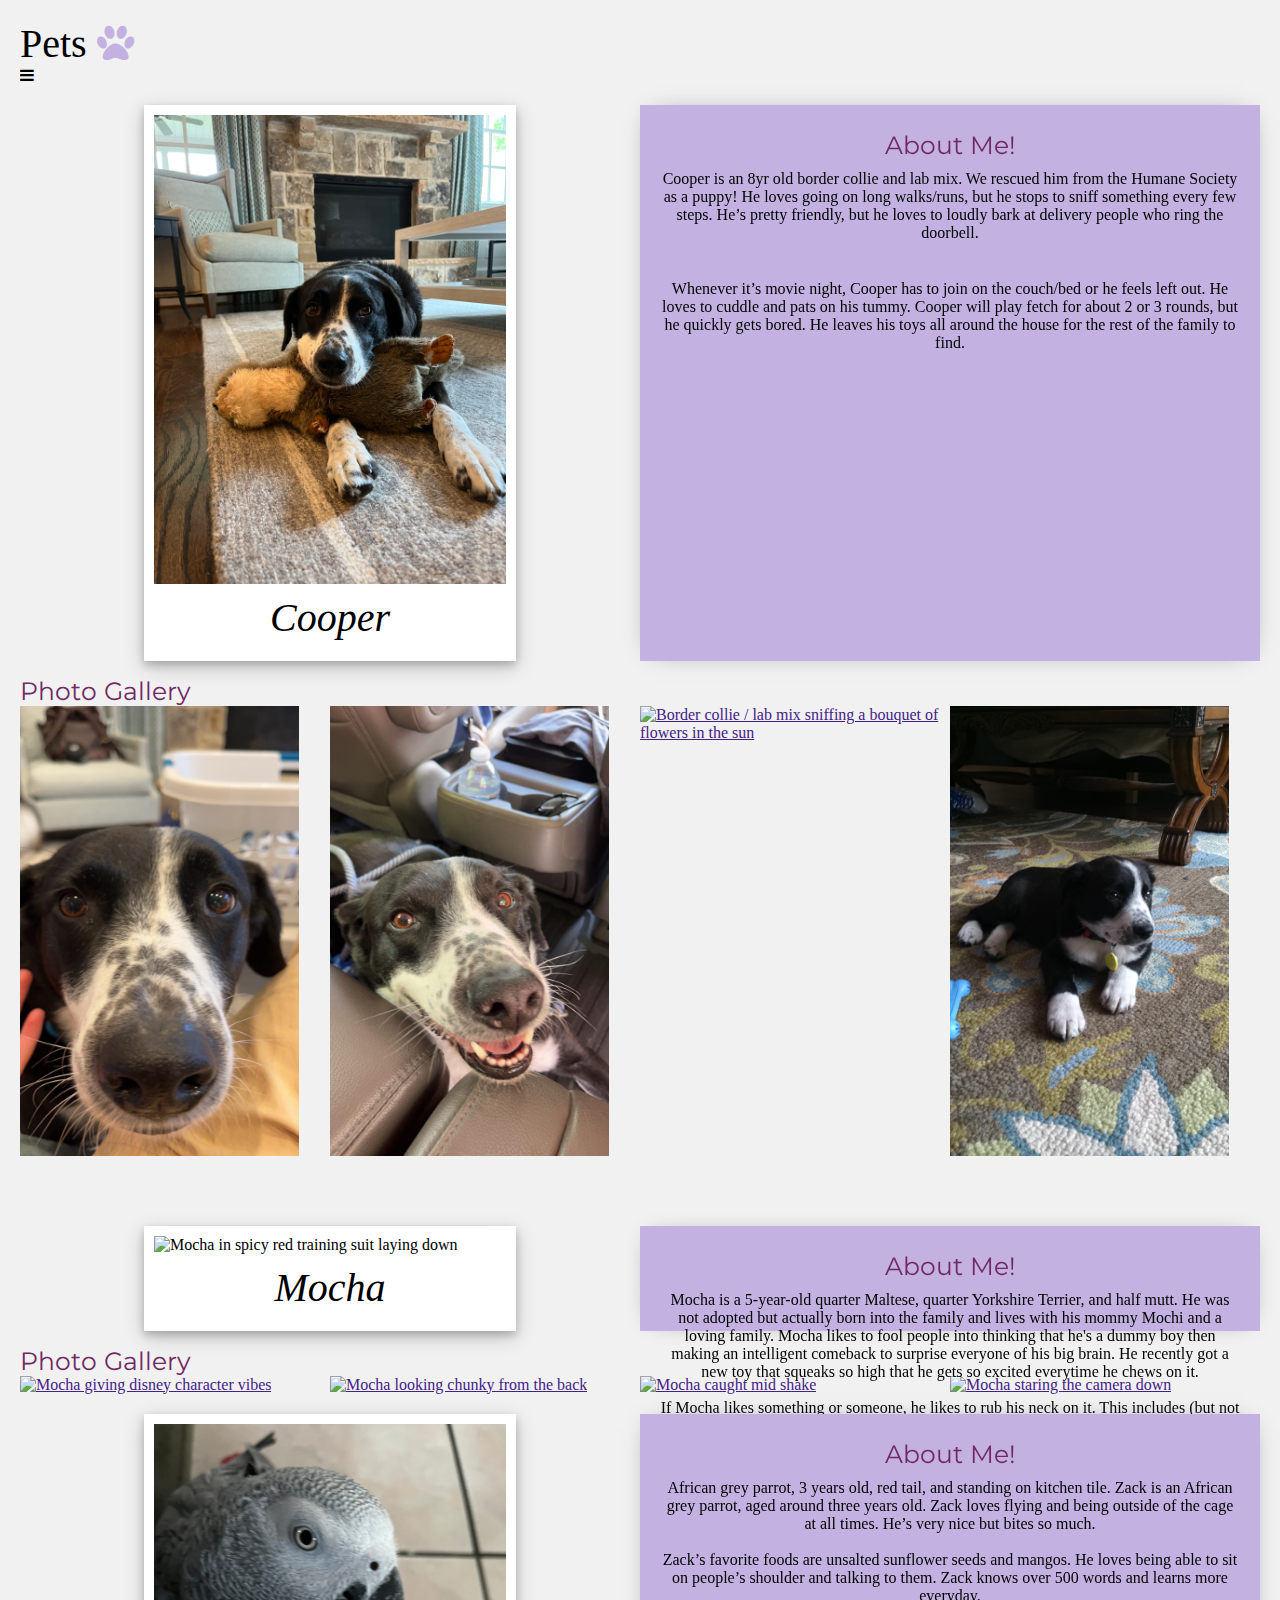
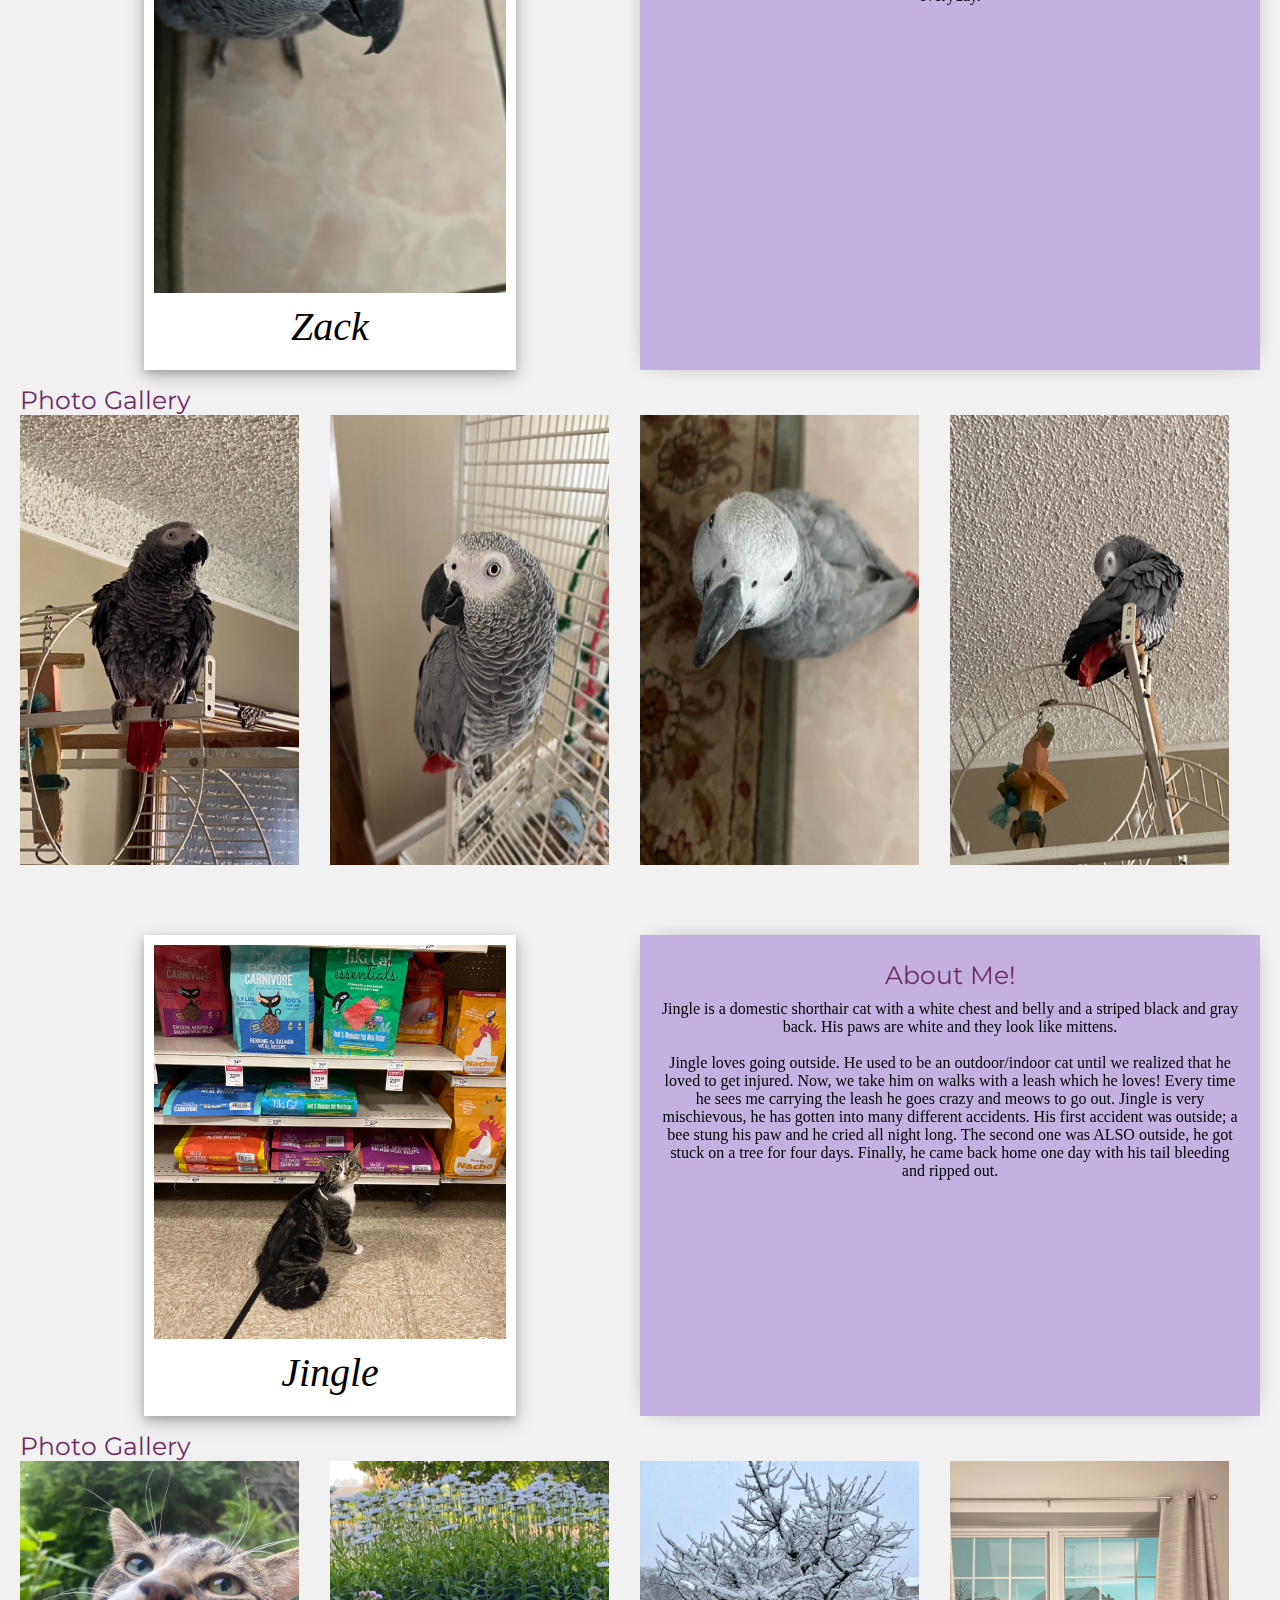
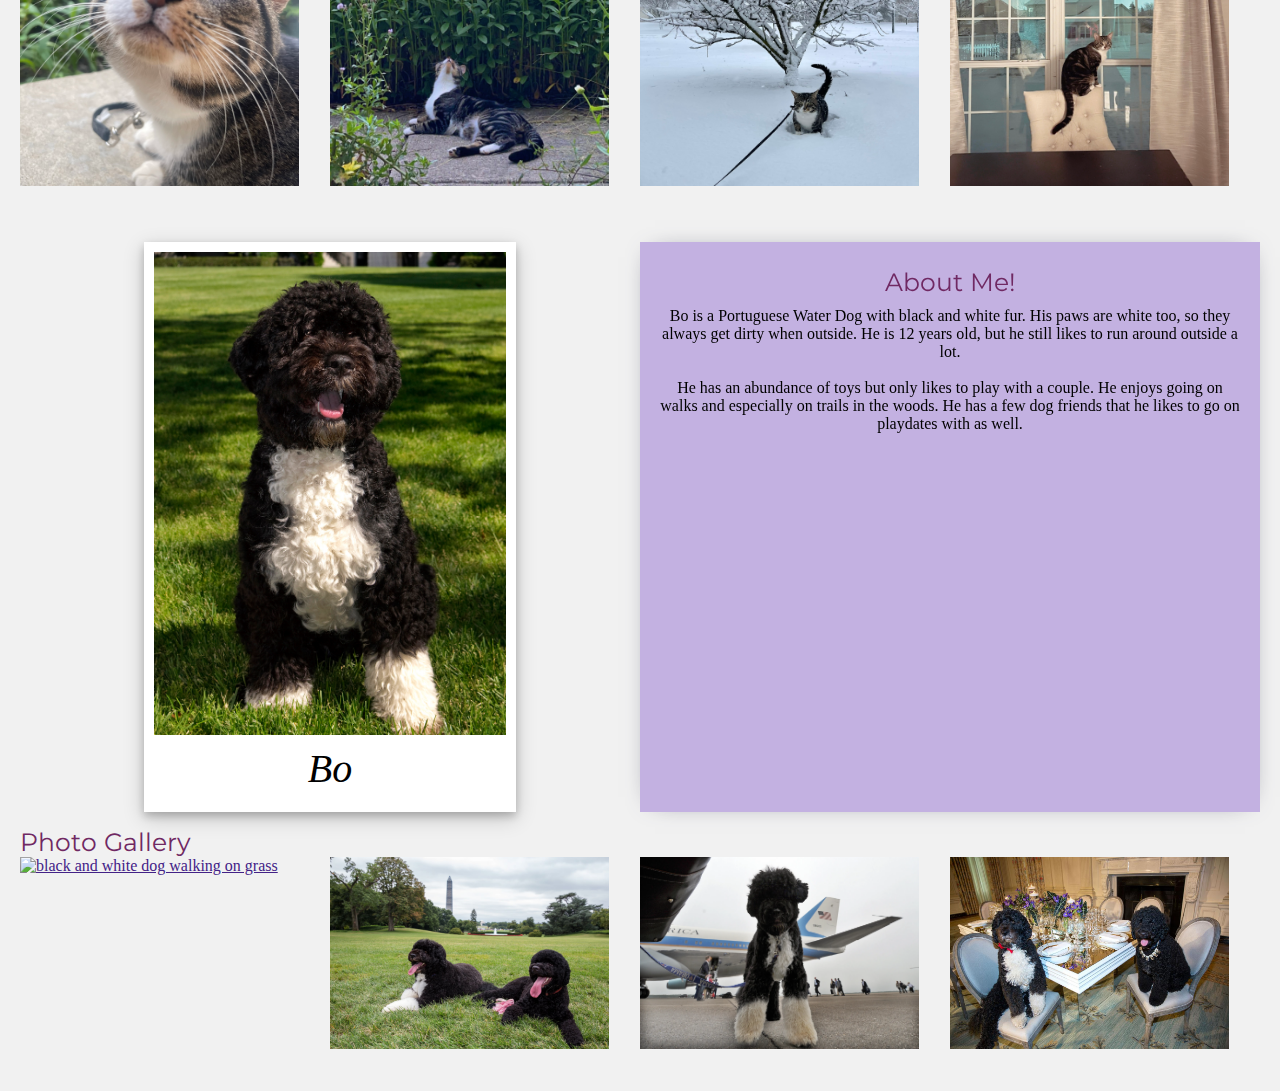
==== commit 54633c61: "Update pets.html" ====
--- a/pets.html
+++ b/pets.html
@@ -40,7 +40,7 @@
                 </div>
                 <!-- "Hamburger menu" / "Bar icon" to toggle the navigation links -->
                 <button class="icon" onclick="myFunction()" aria-label="Toggle Navigation Menu"></button>
-                <i class="fa fa-bars" </i>
+                <i class="fa fa-bars"> </i>
                 
             </div>
 
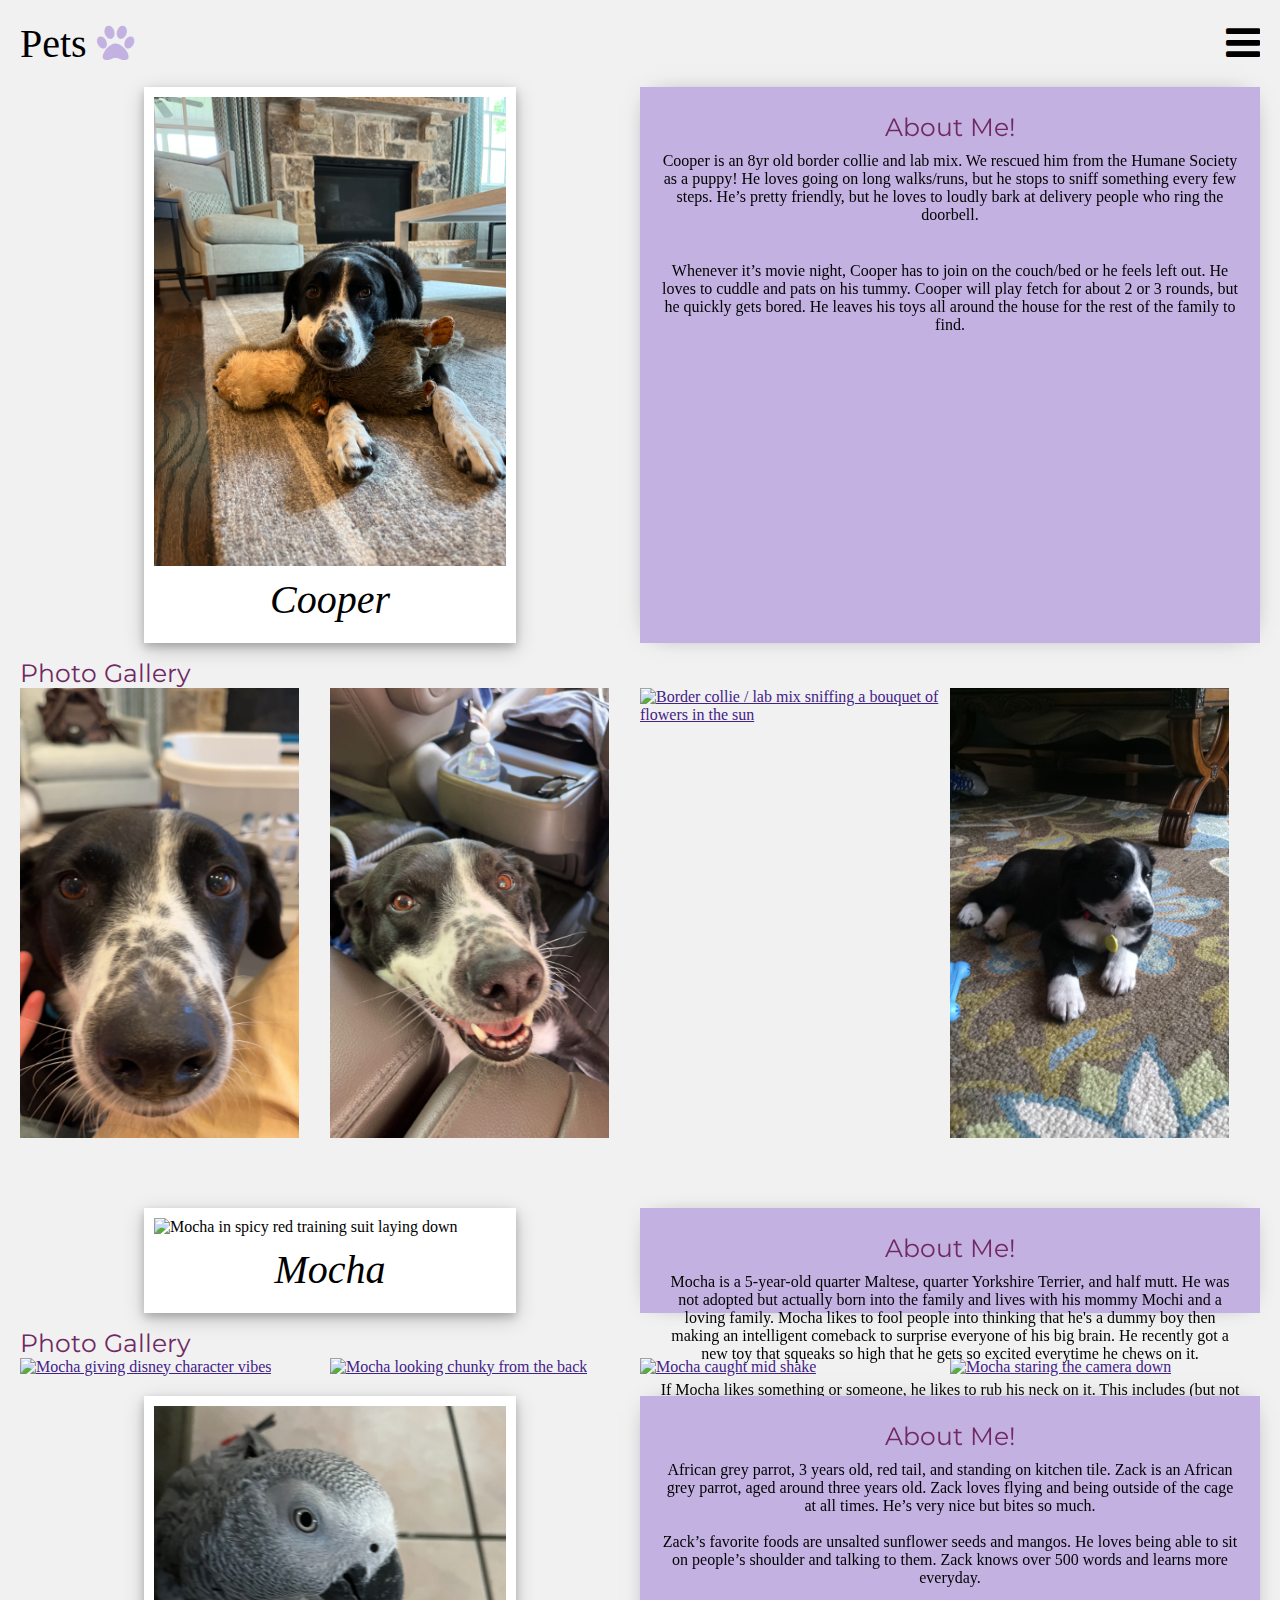
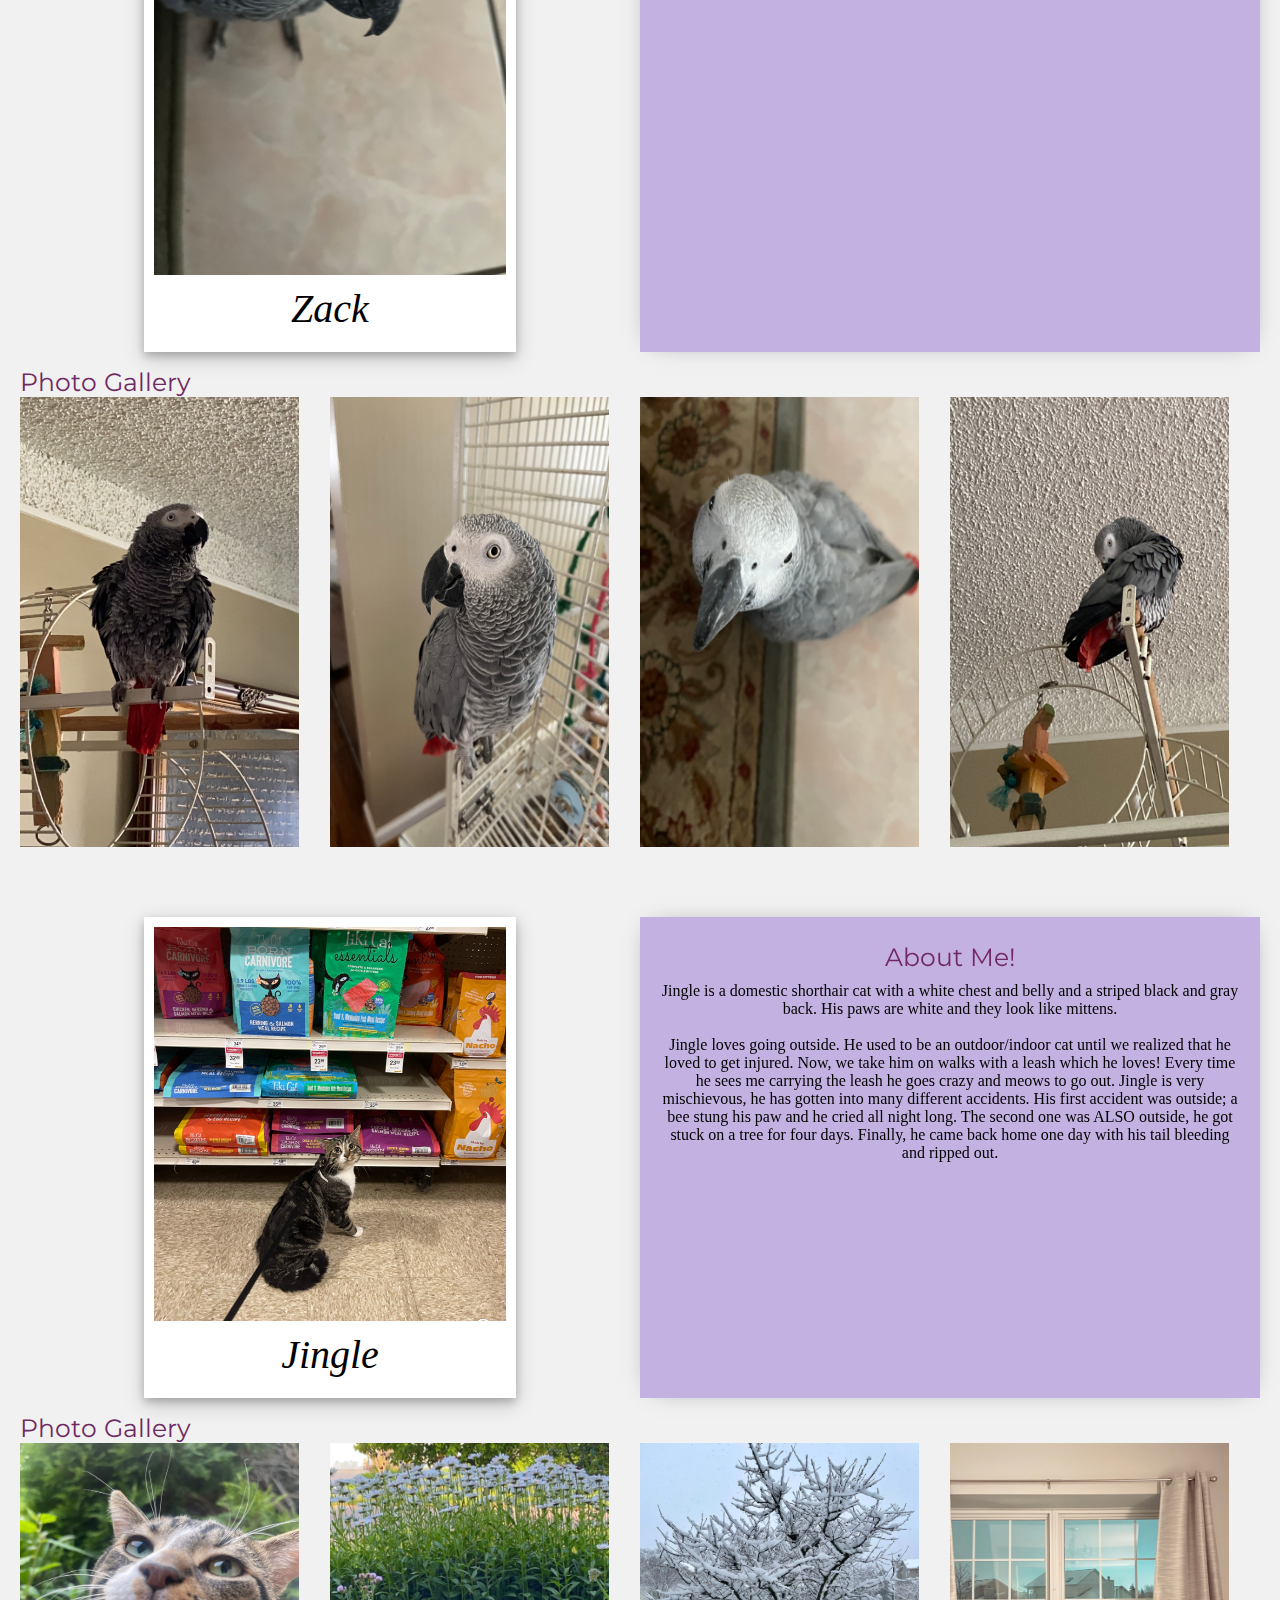
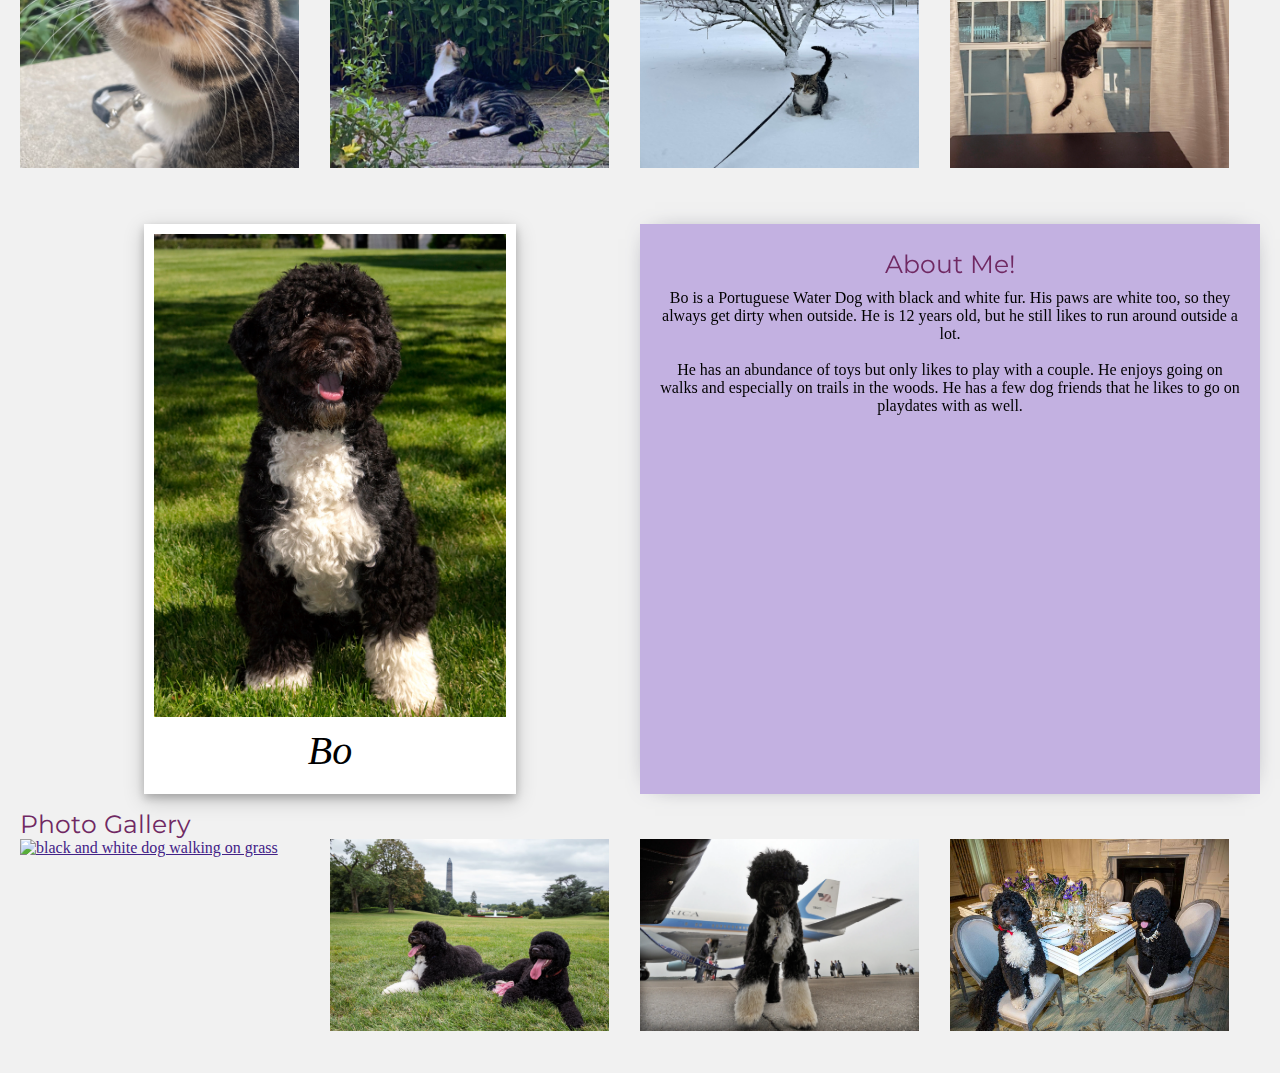
==== commit 5db28f15: "Update pets.html" ====
--- a/pets.html
+++ b/pets.html
@@ -39,8 +39,10 @@
                     </li>
                 </div>
                 <!-- "Hamburger menu" / "Bar icon" to toggle the navigation links -->
-                <button class="icon" onclick="myFunction()" aria-label="Toggle Navigation Menu"></button>
-                <i class="fa fa-bars"> </i>
+                <button class="icon" onclick="myFunction()" aria-label="Toggle Navigation Menu">
+                    <i class="fa fa-bars"> </i>
+                </button>
+                
                 
             </div>
 
